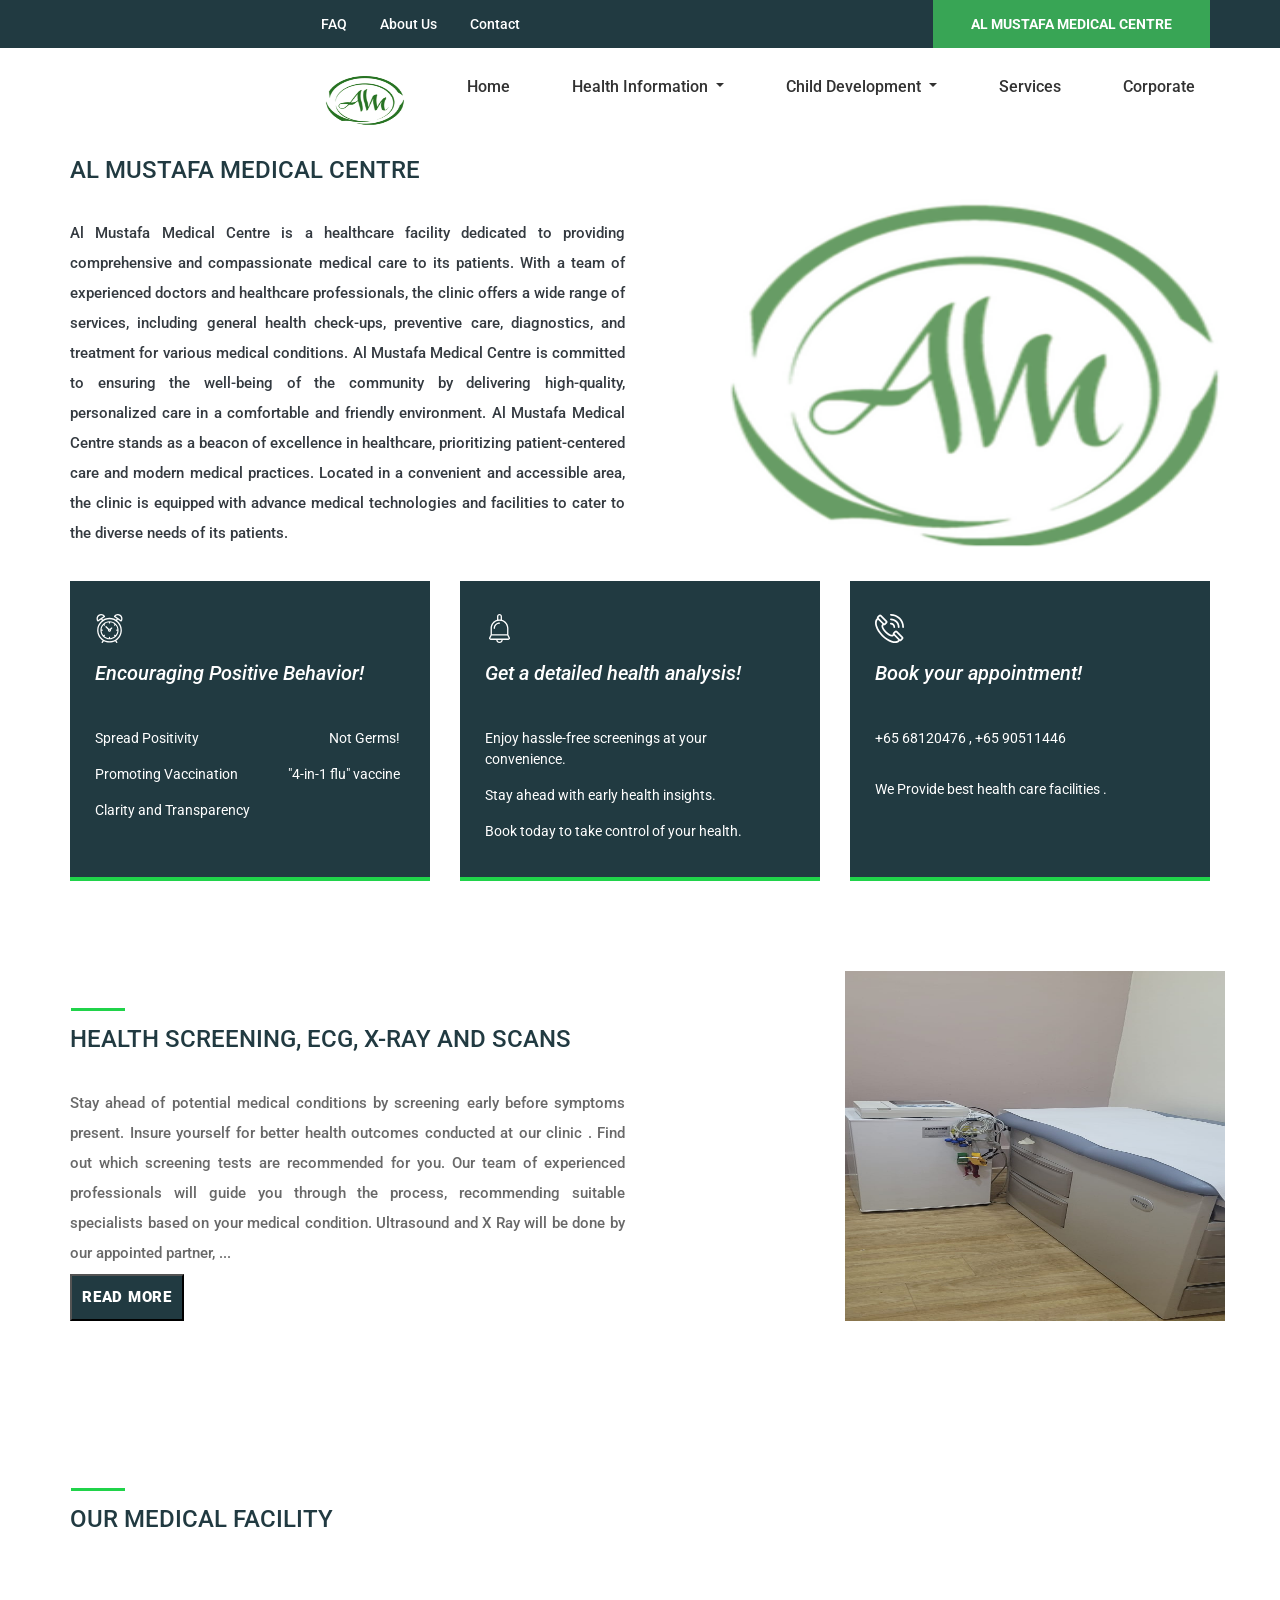
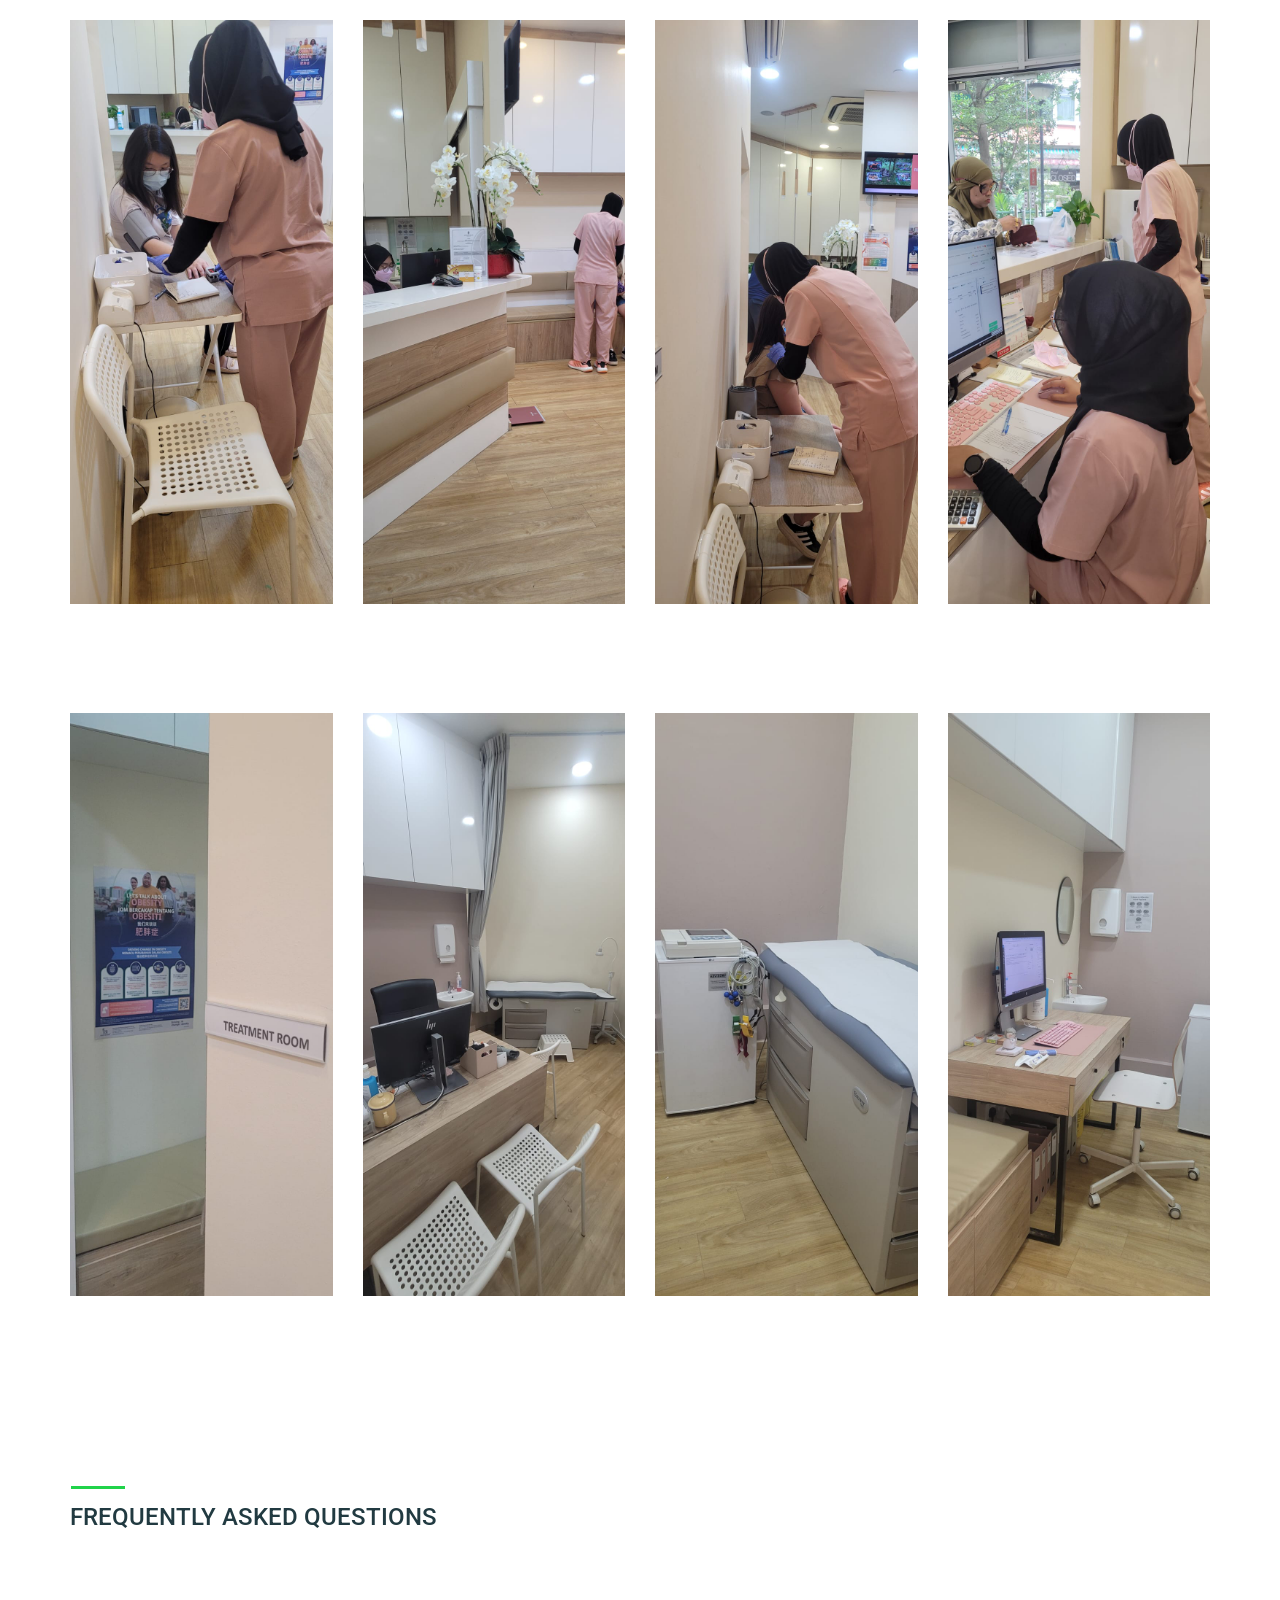
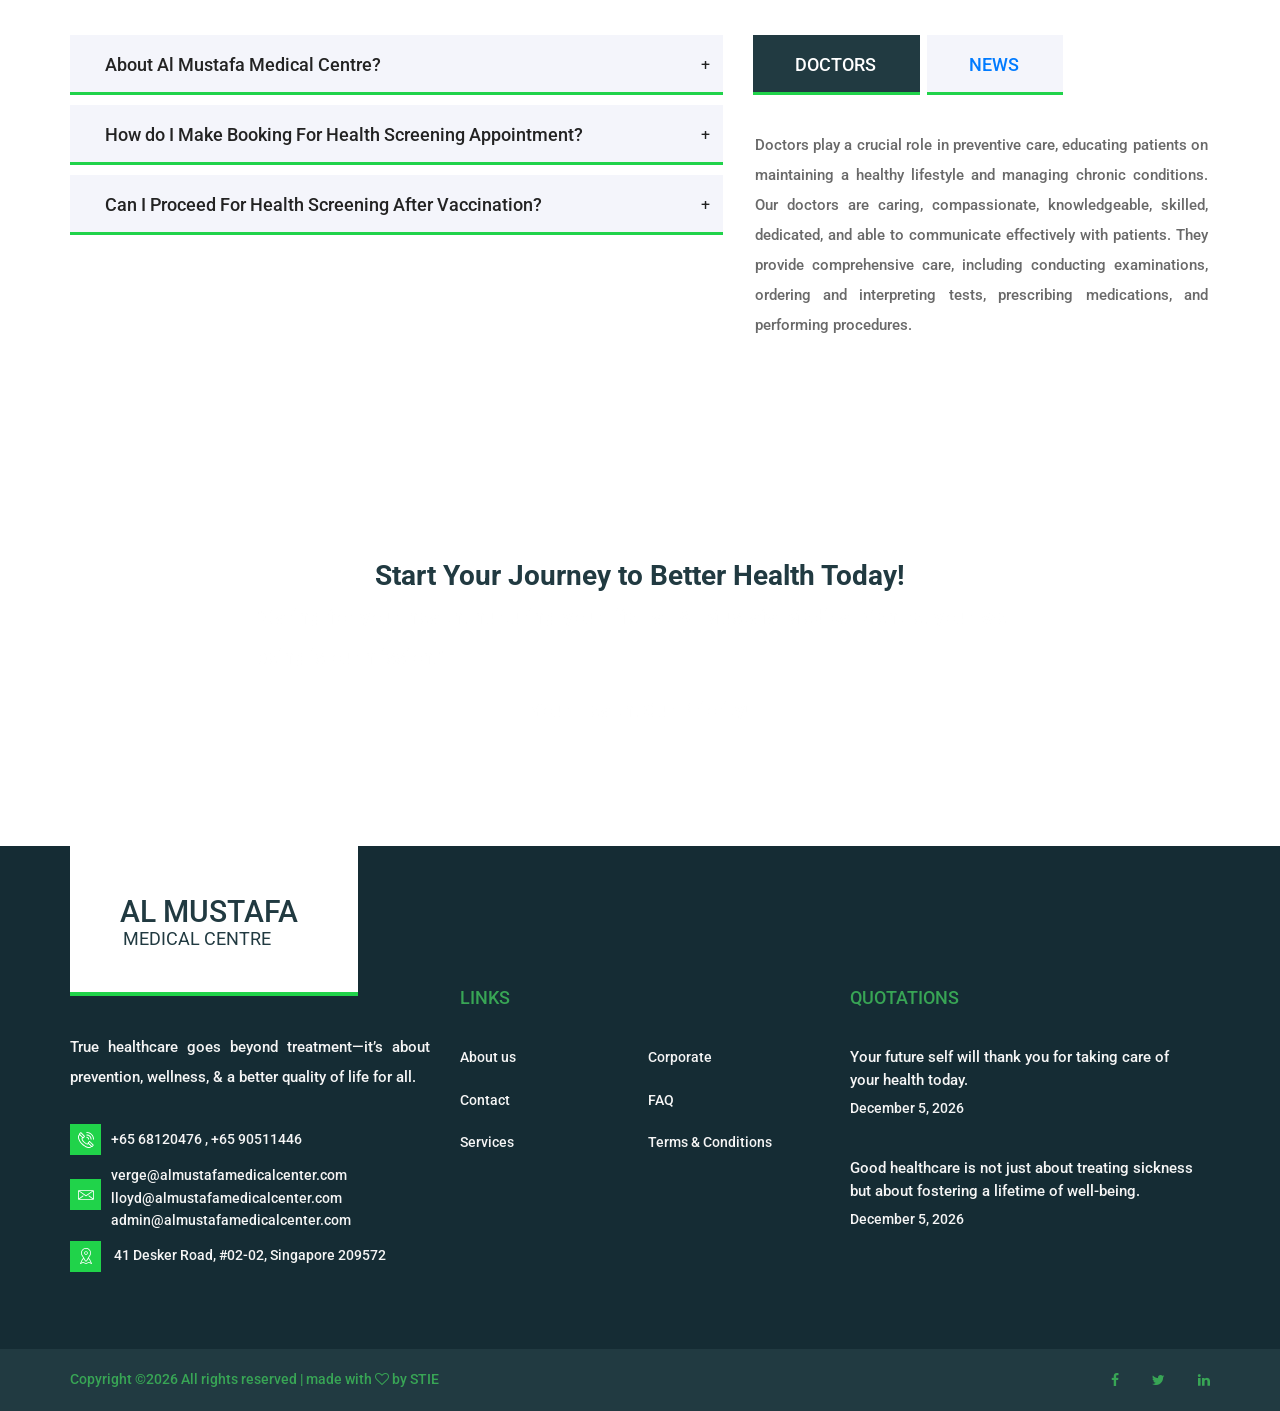
==== index.html @ 5d61d416 "Initial commit" ====
<!DOCTYPE html>
<html lang="en">
<head>
<title> AL MUSTAFA MEDICAL CENTRE || Index</title>
<meta charset="utf-8">
<meta http-equiv="X-UA-Compatible" content="IE=edge">
<meta name="description" content="CareMed demo project">
<meta name="viewport" content="width=device-width, initial-scale=1">
<link rel="icon" href="images/almustafanew.png" type="image/gif">
<link rel="stylesheet" type="text/css" href="styles/bootstrap4/bootstrap.min.css">
<link href="plugins/font-awesome-4.7.0/css/font-awesome.min.css" rel="stylesheet" type="text/css">
<link rel="stylesheet" type="text/css" href="plugins/OwlCarousel2-2.2.1/owl.carousel.css">
<link rel="stylesheet" type="text/css" href="plugins/OwlCarousel2-2.2.1/owl.theme.default.css">
<link rel="stylesheet" type="text/css" href="plugins/OwlCarousel2-2.2.1/animate.css">
<link rel="stylesheet" type="text/css" href="styles/main_styles.css">
<link rel="stylesheet" type="text/css" href="styles/responsive.css">
<style>
	.logo_content
{
	width: 100%;
	height: 100%;
	padding: 11px;
} 
.logo_sub
{
	font-size: 18px;
	font-weight: 400;
	color: #ff7518;
	padding-left: 3px;
	margin-top: 2px;
}
        .menu_inner {
            padding: 15px;
        }

        .menu_list {
            list-style: none;
            padding: 0;
        }

        .menu_item {
            margin-bottom: 15px;
        }

        .menu_item a {
            text-decoration: none;
            color: #000;
            font-size: 15px;
        }

        .menu_extra {
            margin-top: 20px;
        }

        .menu_appointment a {
            text-decoration: none;
            color: #007BFF;
        }

        .menu_emergencies {
            margin-top: 10px;
            font-size: 16px;
            color: #d9534f;
        }

        .submenu_list {
            list-style: none;
            padding-left: 20px;
            display: none;
        }

        .menu_item_dropdown:hover .submenu_list {
            display: block;
        }
        .submenu_item a {
            color: #007BFF;
        }

</style>
</head>
<body>
<div class="super_container">
	<!-- Header -->
	<header class="header trans_200">
		<!-- Top Bar -->
		<div class="top_bar">
			<div class="container">
				<div class="row">
					<div class="col">
						<div class="top_bar_content d-flex flex-row align-items-center justify-content-start">
							<div class="top_bar_item"><a href="faq.html">FAQ</a></div>
							<div class="top_bar_item"><a href="about.html">About Us</a></div>
							<div class="top_bar_item"><a href="contact.html">Contact</a></div>
							<div class="emergencies  d-flex flex-row align-items-center justify-content-start ml-auto">AL MUSTAFA MEDICAL CENTRE</div>
						</div>

					</div>
				</div>
			</div>
		</div>

		
		<div class="header_container">
			<div class="container">
				<div class="row">
					<div class="col">
						<div class="header_content d-flex flex-row align-items-center justify-content-start">
							<nav class="main_nav ml-auto">
								<ul>
								<li><div class="logo_text"><a href="index.html"><img class="img" src="images/almustafanew.png" alt="" style="width:80px;height:50px;"></a></div>
									<li><a href="index.html">Home</a></li>
									<!-- <li><a href="about.html">About us</a></li> -->
									<li class="nav-item dropdown">
										<a class="nav-link dropdown-toggle" href="#" id="navbarDropdown" role="button" data-toggle="dropdown" aria-haspopup="true" aria-expanded="false">
											Health Information
										</a>
										<div class="dropdown-menu" aria-labelledby="navbarDropdown">
											
											<a class="dropdown-item" href="executivehealth.html">Executive Health Screening</a>
											<a class="dropdown-item" href="clinic.html">Medical Examinations</a>
											<a class="dropdown-item" href="homebased.html">Lasting Power Of Attorney (LPA)</a>
											<a class="dropdown-item" href="disability.html">Disability Assessment</a>
                                            <a class="dropdown-item" href="weightloss.html">Weight Loss Management Programme </a>
										</div>
									</li>
									<li class="nav-item dropdown">
										<a class="nav-link dropdown-toggle" href="#" id="navbarDropdown" role="button" data-toggle="dropdown" aria-haspopup="true" aria-expanded="false">
											Child Development
										</a>
										<div class="dropdown-menu" aria-labelledby="navbarDropdown">
											
											<a class="dropdown-item" href="paediatrics.html">Child Development Screening</a>
											
										</div>
									</li>
									<li><a href="services.html">Services</a></li>
									<li><a href="news.html">Corporate</a></li>
									
								</ul>
							</nav>

							<div class="logo_text hamburger mt-2"><a href="index.html"><img class="img" src="images/almustafanew.png" alt="" style="width:70px;height:50px;"></a></div>
							<div class="hamburger ml-auto"><i class="fa fa-bars" aria-hidden="true"></i></div>
						</div>
					</div>
				</div>
			</div>
		</div>

		<!-- Logo -->
		<div class="logo_container_outer">
			<div class="container">
				<div class="row">


					<!-- <div class="col">
						<div class="logo_container">
							<a href="#">
								<div class="logo_content ">
									 <div class="logo_line"></div> 
									<div class="logo d-flex flex-row align-items-center justify-content-center">
										<div class="logo_sub" style="color: #ff7518;">AMAN MEDICAL CENTRE </div>
										<div class="logo_text"><img class="img" src="images/amanlogonew.jpg" alt="" style="width:100px;height:72px;"></div>
										 <!-- <div class="logo_box">+</div>  -->
									</div>
									
								</div>
							</a>
						</div>
					</div> -->
					<!-- <div class="col" style="height: 150px;">
						< div class="logo_container">
							<img class="" src="images/amandec.jpg" alt="" style="width: 100;height: 114;">
							
						</>
					</div> -->
				</div>
			</div>	
		</div>

	</header>

	
	<div class="menu_container menu_mm">
        <div class="menu_close_container">
            <div class="menu_close"></div>
        </div>
        <div class="menu_inner menu_mm">
            <div class="menu menu_mm">
                <ul class="menu_list menu_mm">
					<li><div class="menu_item menu_mm"><a href="index.html"><img class="img" src="images/almustafanew.png" alt="" style="width:70px;height:50px; text-decoration: #213a41;">&nbsp;Al Mustafa Medical Centre</a></div></li>
                    <li class="menu_item menu_mm"><a href="index.html">Home</a></li>
                    <li class="menu_item menu_mm menu_item_dropdown">
                        <a href="#">Health Screening <i class="fa fa-chevron-down"></i></a>
                        <ul class="submenu_list menu_mm">
                            <li class="submenu_item menu_mm"><a href="executivehealth.html">Executive Health Screening</a></li>
                            <li class="submenu_item menu_mm"><a href="clinic.html">Medical Examinations</a></li>
                            <li class="submenu_item menu_mm"><a href="homebased.html">Lasting Power Of Attorney (LPA)</a></li>
							<li class="submenu_item menu_mm"><a href="disability.html">Disability Assessment</a></li>
                            <li class="submenu_item menu_mm"><a href="weightloss.html">Weight Loss Management Programme</a></li>
                        </ul>
                    </li>
                    <li class="menu_item menu_mm menu_item_dropdown">
                        <a href="#">Child Development <i class="fa fa-chevron-down"></i></a>
                        <ul class="submenu_list menu_mm">
                            <li class="submenu_item menu_mm"><a href="paediatrics.html">Child Development Screening</a></li>
                        </ul>
                    </li>
					<li class="menu_item menu_mm"><a href="services.html">Services</a></li>
                    <li class="menu_item menu_mm"><a href="news.html">Corporate</a></li>
					<li class="menu_item menu_mm"><a href="contact.html">Contact</a></li>
					<li class="menu_item menu_mm"><a href="faq.html">FAQ</a></li>
                </ul>
            </div>
            <div class="menu_extra">
                <div class="menu_emergencies">AL MUSTAFA MEDICAL CENTRE</div>
            </div>
        </div>
    </div>

<!-- Home -->

<div class="about" >
	<div class="container">
		<div class="row row-lg-eq-height">
			
			<!-- About Content -->
			<div class="col-lg-6">
				<div class="about_content">
					<div class="section_title text-uppercase"><h3 class="mt-4" style="color: #213a41;">AL MUSTAFA MEDICAL CENTRE</h3></div>
					<div class="about_text">
						<p class="text-justify text-dark" >Al Mustafa Medical Centre is a healthcare facility dedicated to providing comprehensive and 
							compassionate medical care to its patients. With a team of experienced doctors and healthcare professionals,
							 the clinic offers a wide range of services, including general health check-ups, preventive care, diagnostics,
							  and treatment for various medical conditions. Al Mustafa Medical Centre is committed to ensuring the well-being of
							   the community by delivering high-quality, personalized care in a comfortable and friendly environment.
							   Al Mustafa Medical Centre stands as a beacon of excellence in healthcare, prioritizing patient-centered care and 
							   modern medical practices. Located in a convenient and accessible area, 
								the clinic is equipped with advance medical technologies and facilities to cater to the diverse needs of its patients.
						   </p>
					</div>
					
					
				</div>
			</div>

			<!-- About Image -->
			<div class="col-lg-6">
				<div class="about_image"><img src="images/almustafanew.png" alt="image" style="width:500px; height:350px; opacity:0.7;"  ></div>
			</div>
		</div>
	</div>
</div>


	
	
	<!-- 3 Boxes -->

	<div class="boxes">
		<div class="container">
			<div class="row">
				
				<!-- Box -->
				<div class="col-lg-4 box_col">
					<div class="box working_hours">
						<div class="box_icon d-flex flex-column align-items-start justify-content-center"><div style="width:29px; height:29px;"><img src="images/alarm-clock.svg" alt=""></div></div>
						<div class="box_title font-italic">Encouraging Positive Behavior!</div>
						<div class="working_hours_list">
							<ul>
								<li class="d-flex flex-row align-items-center justify-content-start">
									<div>Spread Positivity </div>
									<div class="ml-auto">Not Germs!</div>
								</li>
								<li class="d-flex flex-row align-items-center justify-content-start">
									<div> Promoting Vaccination</div>
									 <div class="ml-auto">"4-in-1 flu" vaccine</div>
								</li>
								 <li class="d-flex flex-row align-items-center justify-content-start">
									<div>Clarity and Transparency</div>
									<!-- <div class="ml-auto">Visual and Emotional Appeal</div> -->
								</li> 
							</ul>

							 
						</div>
					</div>
				</div>

				<!-- Box -->
				<div class="col-lg-4 box_col">
					<div class="box working_hours">
						<div class="box_icon d-flex flex-column align-items-start justify-content-center"><div style="width:29px; height:29px;"><img src="images/bell.svg" alt=""></div></div>
						<div class="box_title font-italic">Get a detailed health analysis!</div>
						<div class="working_hours_list">
							<ul>
								<li class="d-flex flex-row align-items-center justify-content-start">
									<div>Enjoy hassle-free screenings at your convenience. </div>
									
								</li>
								<li class="d-flex flex-row align-items-center justify-content-start">
									<div> Stay ahead with early health insights.</div>
									
								</li>
								 <li class="d-flex flex-row align-items-center justify-content-start">
									<div>Book today to take control of your health.</div>
									<!-- <div class="ml-auto">Visual and Emotional Appeal</div> -->
								</li> 
							</ul>

							 
						</div>
					</div>
				</div>
				

                <!-- Box -->
				<div class="col-lg-4 box_col">
					<div class="box working_hours">
						<div class="box_icon d-flex flex-column align-items-start justify-content-center"><div style="width:29px; height:29px;"><img src="images/phone-call.svg" alt=""></div></div>
						<div class="box_title font-italic">Book your appointment!</div>
						<div class="working_hours_list">
							<ul>
								<li class="d-flex flex-row align-items-center justify-content-start">
									<div>+65 68120476 , +65 90511446</div>
									
								</li>
								<li class="d-flex flex-row align-items-center justify-content-start">
									<div style="color: whitesmoke;" ></div>
									
								</li>
								 <li class="d-flex flex-row align-items-center justify-content-start">
									<div>We Provide best health care facilities .</div>
									
								</li> 
							</ul>

							 
						</div>
					</div>
				</div>


			</div>
		</div>
	</div>
	

	<!-- About -->

	<div class="about" >
		<div class="container">
			<div class="row row-lg-eq-height">
				
				<!-- About Content -->
				<div class="col-lg-6">
					<div class="about_content">
						<div class="section_title text-uppercase"><h3 style="color: #213a41;">Health Screening, ecg, x-ray and scans</h3></div>
						<div class="about_text">
							<p class="text-justify">
								
								Stay ahead of potential medical conditions by screening early before symptoms present.
								 Insure yourself for better health outcomes conducted at our clinic . Find out which screening 
								 tests are recommended for you. Our team of experienced professionals will guide you through the
								  process, recommending suitable specialists based on your medical condition. Ultrasound and X Ray 
								  will be done by our appointed partner, 
									<span class="" id="dots">...</span><span class="" id="moreText"    style="display: none;">  
										it is about 69 meters away or 2 mins walk from our clinic
								   to the Imaging Centre. </span>
								</p>
						</div>
						
						<div>
							<button id="showMoreBtn" onclick="showMoreText()">Read More</button>
						</div>
					</div>
				</div>

				<!-- About Image -->
				<div class="col-lg-6">
					<div class="about_image"><img src="images/Electrocardiogram (ECG)  facilities.jpeg" alt="image" style="width:380px; height:350px;"></div>
				</div>
			</div>
		</div>
	</div>

	<!-- Departments -->

	<div class="departments">
		<div class="departments_background parallax-window" data-parallax="scroll" data-image-src="images/.jpg" data-speed="0.8"></div>
		<div class="container">
			<div class="row">
				<div class="col">
					<div class="section_title section_title_light text-uppercase" ><h3 style="color: #213a41;">OUR MEDICAL FACILITY</h3></div>
				</div>
			</div>
			<div class="row departments_row row-md-eq-height">
				
				<!-- Department -->
				<div class="col-lg-3 col-md-6 dept_col">
					<div class="dept">
						<div class="dept_image"><img src="images/aman1.jpg" alt=""></div>
						<!-- <div class="dept_content text-center">
							<div class="dept_title">Aman Health Screeners</div>
							<div class="dept_subtitle">@ Center 1</div>
						</div> -->
					</div>
				</div>

				<!-- Department -->
				<div class="col-lg-3 col-md-6 dept_col">
					<div class="dept">
						<div class="dept_image"><img src="images/aman7.jpg" alt=""></div>
						
					</div>
				</div>

				<!-- Department -->
				<div class="col-lg-3 col-md-6 dept_col">
					<div class="dept">
						<div class="dept_image"><img src="images/aman6.jpg" alt=""></div>
						
					</div>
				</div>

				<!-- Department -->
				<!-- <div class="col-lg-3 col-md-6 dept_col">
					<div class="dept">
						<div class="dept_text">
							<p> </p>
						</div>
						<div class="button dept_button"><a href="#">read more</a></div>
					</div>
				</div> -->

                <div class="col-lg-3 col-md-6 dept_col">
					<div class="dept">
						<div class="dept_image"><img src="images/aman3.jpg" alt=""></div>
						
					</div>
				</div>



			</div>
			<div class="row departments_row row-md-eq-height">
				
				<!-- Department -->
				<div class="col-lg-3 col-md-6 dept_col">
					<div class="dept">
						<div class="dept_image"><img src="images/Treatment Room.jpeg" alt=""></div>
						<!-- <div class="dept_content text-center">
							<div class="dept_title">Aman Health Screeners</div>
							<div class="dept_subtitle">@ Center 1</div>
						</div> -->
					</div>
				</div>

				<!-- Department -->
				<div class="col-lg-3 col-md-6 dept_col">
					<div class="dept">
						<div class="dept_image"><img src="images/Doctor's consult room (1).jpeg" alt=""></div>
						
					</div>
				</div>

				<!-- Department -->
				<div class="col-lg-3 col-md-6 dept_col">
					<div class="dept">
						<div class="dept_image"><img src="images/Electrocardiogram (ECG)  facilities.jpeg" alt=""></div>
						
					</div>
				</div>

				<!-- Department -->
				<!-- <div class="col-lg-3 col-md-6 dept_col">
					<div class="dept">
						<div class="dept_text">
							<p> </p>
						</div>
						<div class="button dept_button"><a href="#">read more</a></div>
					</div>
				</div> -->

                <div class="col-lg-3 col-md-6 dept_col">
					<div class="dept">
						<div class="dept_image"><img src="images/Treatment and Patient Counseling Room.jpeg" alt=""></div>
						
					</div>
				</div>



			</div>



		</div>
	</div>

	<!-- Services -->
	<div class="accordions_tabs" style="margin-bottom: 50px;">
		<div class="container">
			<div class="row">
				<div class="col">
					<div class="section_title text-uppercase"><h3 style="color: #213a41;">Frequently Asked Questions</h3></div>
				</div>
			</div>

			<div class="row accordions_tabs_row">
				<div class="col-lg-7">
				
					<!-- Accordions -->
				 
					<!-- Accordions -->
					<div class="accordions">
						
						<div class="elements_accordions">

							<div class="accordion_container">
								<div class="accordion d-flex flex-row align-items-center "><div> About Al Mustafa Medical Centre?</div></div>
								<div class="accordion_panel">
									<div>
										<p class="text-justify">
                                            <ul>  
                                       <li class="text-justify">Al Mustafa Medical Centre is a healthcare facility dedicated to providing comprehensive and 
                                            compassionate medical care to its patients.We provides health screening from basic  
											Plan to an executive plan, cater to each patient's needs at our clinic, on an appointment basis.
                                            </li>     
                                        <li class="text-uppercase">    Our operating hours are:</li>     
                                            
                                         <li>    Monday-Thursday: 10:00 am to 1:00 pm ,&nbsp;2:00 pm to  8:00 pm</li>
										 <li>    Friday: 10:00 am to 1:00 pm ,&nbsp;2:00 pm to  5:00 pm</li>
                                            
                                          <li>  Saturday-Sunday: 10:00 am to 2:00 pm</li>
                                            
                                         <li>    Public Holiday :&nbsp;Closed</li>

                                        <li class="text-justify">   Please note that medical check up and post health screening follow-up at 
                                            Al Mustafa Medical Centre, is on an appointment basis and you may email admin@almustafamedicalcenter.com or call the clinic number +65 68120476 , +65 90511446 for further arrangements.</li>
                                            </ul>
                                            </p>
									</div>
								</div>
							</div>

							
							<div class="accordion_container">
								<div class="accordion d-flex flex-row align-items-center"><div>How do I Make Booking For Health Screening Appointment?</div></div>
								<div class="accordion_panel">
									<div>
										<p>To Get Health Screening Appointment, You Can Follow These Steps:
                                            <ul>
                                          <li class="text-justify">1. Visit The Clinic: Go to Al Mustafa Medical Centre  in person and inquire about their health screening programs
                                             at the reception. The staff can provide detailed information about the available screening packages and help
                                              you schedule an appointment.
                                            </li> 
                                        <li class="text-justify">2.  Call The Clinic: Contact Al Mustafa Medical Centre  via phone. 
                                              Call the clinic number +65 68120476 , +65 90511446  to speak with a representative who can 
                                             guide you through the process of booking a health screening appointment.
                                            </li>
                                        <li class="text-justify">3.  Online Appointment Booking: 
                                              Visit Al Mustafa Medical Centre’s website, look for the "Book an Appointment" or "Health Screening" section, 
                                             and follow the instructions to schedule your screening online.
                                            </li>
                                        <li class="text-justify">4.  Email Inquiry: If you prefer, you can send an email to Al Mustafa Medical Centre’s official email address admin@almustafamedicalcenter.com . In your
                                             email, mention your interest and request information on available packages and appointment
                                              availability. The clinic staff will respond with the necessary details and further instructions.
                                            </li>
                                        <li class="text-justify">5.   Consult Your Primary Care Physician: If you already have a primary care physician associated with Al Mustafa Medical Centre,
                                              discuss your interest in health screening with them. They can provide recommendations on the appropriate 
                                             screening packages and help you set up an appointment.</li>
                                            </ul>
                                            </p>
									</div>
								</div>
							</div>

							
                            <div class="accordion_container">
								<div class="accordion d-flex flex-row align-items-center"><div >Can I Proceed For Health Screening After Vaccination?</div></div>
								<div class="accordion_panel">
									<div>
										<p>
                                            
                                                
                                                <ul class="text-justify">
                                                    <!-- <li>Yes, you can proceed with health screening after vaccination.</li> -->
                                                    <li class="text-justify">It is recommended to wait for a few days after your vaccination to ensure accurate results.</li>
                                                    <li class="text-justify">Some vaccines might cause temporary changes in your body's immune response and health metrics.</li>
                                                    <li class="text-justify">If you have any concerns, it’s best to consult with your healthcare provider before scheduling your screening.</li>
                                                </ul>
                                            
                                        </p>
									</div>
								</div>
							</div>

						</div>

					</div>
				</div>

				<div class="col-lg-5">
					
					<!-- Tabs -->
					<div class="tabs">
						
						<div class="tabs_container">
							<div class="tabs d-flex flex-row align-items-center justify-content-start">
								
								
								<div class="tab active text-uppercase">Doctors</div>
								<div class="tab text-uppercase"><a href="news.html">News</a></div>
								<!-- <div class="tab">Jobs</div> -->
							</div>
							<div class="tab_panels">
								 
								<div class="tab_panel active">
									<div class="tab_panel_content">
										<div class="tab_text clearfix">
											 <p class="text-justify">
												
												
												 Doctors play a crucial role in preventive care, educating patients on maintaining a healthy
												  lifestyle and managing chronic conditions. Our doctors are caring, compassionate, knowledgeable,
												   skilled, dedicated, and able to communicate effectively with patients. They provide comprehensive 
												   care, including conducting examinations, ordering and interpreting tests, prescribing medications, 
												   and performing procedures.
												
												</p>
										</div>
									</div>
								</div>
								  <div class="tab_panel">
									<div class="tab_panel_content">
										<div class="tab_text clearfix">
											<p class="text-justify">Al Mustafa Medical Centre offers a variety of job opportunities across different healthcare disciplines, including positions for doctors, nurses, medical assistants, and administrative staff.
												Healthcare professionals at Aman Medical centre work collaboratively to provide high-quality care to patients, ensuring their physical, emotional, and developmental well-being.
												The clinic also employs specialized roles such as lab technicians, radiologists, and pharmacists to support comprehensive medical services.
												
											</p>
										</div>
									</div>
								</div>  
								
								</div>  
							</div>
						</div>

					</div>
				</div>
			</div>
		</div>
	</div>


	<!-- Call to action -->

	<div class="cta">
		<div class="cta_background parallax-window" data-parallax="scroll" data-image-src="images/aman2.jpg" data-speed="0.8" style="opacity: 0.2;"></div>
		<div class="container">
			<div class="row">
				<div class="col">
					<div class="cta_content text-center">
						<h2 class="" style="color: #213a41">Start Your Journey to Better Health Today!</h2>
						<p class="text-justify" style="font-size:20px;">"Caring for your health, nurturing your life—at Al Mustafa Medical Centre, 
							your well-being is our mission."
							</p>
							<p class="text-justify text-center" style="font-size:20px;">
							Your Health, Our Priority!

						</p>
						<!-- <div class="button cta_button"><a>request a plan</a></div> -->
					</div>
				</div>
			</div>
		</div>		
	</div>

	<!-- Footer -->
	<!-- <footer id="footer">
	</footer> -->
	<footer class="footer">
		<div class="footer_container">
			<div class="container">
				<div class="row">
					
					<!-- Footer - About -->
					<div class="col-lg-4 footer_col">
						<div class="footer_about">
							<div class="footer_logo_container">
								<a href="#" class="d-flex flex-column align-items-center justify-content-center">
									<div class="logo_content">
										<div class="logo d-flex flex-row align-items-center justify-content-center">
											<div class="logo_text" style="color: #213a41;">AL MUSTAFA<span></span></div>
											<!-- <div class="logo_box">+</div> -->
										</div>
										<div class="logo_sub" style="color: #213a41;"> MEDICAL CENTRE </div>
									</div>
								</a>
							</div>
							<div class="footer_about_text">
								<p class="text-justify">True healthcare goes beyond treatment—it’s about prevention, wellness, & a better quality of life for all.</p>
							</div>
							<ul class="footer_about_list">
								<li><div class="footer_about_icon"><img src="images/phone-call.svg" alt=""></div><span>+65 68120476 , +65 90511446</span></li>
								<li>
								<div style="display:flex; align-items:flex-start;">
									<div class="footer_about_icon" style="margin-top:15px;">
										<img src="images/envelope.svg" alt="">
									</div>

									<div>
										<div><span>verge@almustafamedicalcenter.com </span></div>
										<div><span>lloyd@almustafamedicalcenter.com</span></div>
										<div><span>admin@almustafamedicalcenter.com</span></div>
									</div>
								</div>
							</li>
								<li><div class="footer_about_icon"><img src="images/placeholder.svg" alt=""></div><span> 41 Desker Road, #02-02, Singapore 209572</span></li>
							</ul>
						</div>
					</div>

					<!-- Footer - Links -->
					<div class="col-lg-4 footer_col">
						<div class="footer_links footer_column">
							<div class="footer_title">LINKS</div>
							<ul>
								<li><a href="about.html">About us</a></li>
								<li><a href="contact.html">Contact</a></li>
								<li><a href="services.html">Services</a></li>
								<li><a href="news.html">Corporate</a></li>
								<li><a href="faq.html">FAQ</a></li>
								<!-- <li><a href="#">Our Screening Program</a></li> -->
								<li><a href="#">Terms & Conditions</a></li>
								
							</ul>
						</div>
					</div>

					<!-- Footer - News -->
					<div class="col-lg-4 footer_col">
						<div class="footer_news footer_column">
							<div class="footer_title">QUOTATIONS</div>
							<ul>
								<li>
									<div class="footer_news_title"><a href="#">Your future self will thank you for taking  care of <br>
										your health today.</a></div>
									<div class=" footer_news_date dynamic-date"></div>
								</li>
								<li>
									<div class="footer_news_title"><a href="#">Good healthcare is not just about treating sickness<br>
										 but about fostering a lifetime of well-being.</a></div>
									<div class="footer_news_date dynamic-date"></div>
								</li>
								<!-- <li>
									<div class="footer_news_title"><a href="#">Health is wealth</a></div>
									<div class="footer_news_date dynamic-date"></div>
								</li> -->
							</ul>
						</div>
					</div>
				</div>
			</div>
		</div>
		<div class="copyright">
			<div class="container">
				<div class="row">
					<div class="col">
						<div class="copyright_content d-flex flex-lg-row flex-column align-items-lg-center justify-content-start">
							<div class="cr">
                   Copyright &copy;<script>document.write(new Date().getFullYear());</script> All rights reserved |  made with <i class="fa fa-heart-o" aria-hidden="true"></i> by STIE
</div>
							<div class="footer_social ml-lg-auto">
								<ul>
									
									<li><a href="#"><i class="fa fa-facebook" aria-hidden="true"></i></a></li>
									<li><a href="#"><i class="fa fa-twitter" aria-hidden="true"></i></a></li>
									<li><a href="#"><i class="fa fa-linkedin" aria-hidden="true"></i></a></li>
								</ul>
							</div>
						</div>
					</div>
				</div>
			</div>			
		</div>
	</footer>
	
	<button onclick="topFunction()" id="backToTopBtn" title="Go to top"><i class="fa fa-arrow-up"></i></button>
</div>

<script src="js/jquery-3.2.1.min.js"></script>
<script src="styles/bootstrap4/popper.js"></script>
<script src="styles/bootstrap4/bootstrap.min.js"></script>
<script src="plugins/OwlCarousel2-2.2.1/owl.carousel.js"></script>
<script src="plugins/easing/easing.js"></script>
<script src="plugins/parallax-js-master/parallax.min.js"></script>
<script src="plugins/greensock/TweenMax.min.js"></script>
<script src="plugins/greensock/TimelineMax.min.js"></script>
<script src="plugins/scrollmagic/ScrollMagic.min.js"></script>
<script src="plugins/greensock/animation.gsap.min.js"></script>
<script src="plugins/greensock/ScrollToPlugin.min.js"></script>
<script src="plugins/progressbar/progressbar.min.js"></script>
<script src="js/custom.js"></script>
<script src="js/dynamicquodate.js"></script>


 <script>
 	function showMoreText() {
	let dots = document.getElementById("dots");
	let moreText = document.getElementById("moreText");
	let btnText = document.getElementById("showMoreBtn");

	if (dots.style.display === "none") {
		dots.style.display = "inline";
		btnText.innerHTML = "Read more"; 
		moreText.style.display = "none";
	} else {
		dots.style.display = "none";
		btnText.innerHTML = "Read less"; 
		moreText.style.display = "inline";
	}
}

</script> 

 <!-- <script>
	document.addEventListener('DOMContentLoaded', function() {
		fetch('footer.html')
			.then(response => response.text())
			.then(data => {
				document.getElementById('footer').innerHTML = data;
			})
			.catch(error => console.error('Error loading footer:', error));
	});
</script>  -->
</body>
</html>
---- styles/main_styles.css ----
@charset "utf-8";
/* CSS Document */

/******************************

[Table of Contents]

1. Fonts
2. Body and some general stuff
3. Header
	3.1 Top Bar
	3.2 Header Content
	3.3 Logo
4. Menu
5. Home
6. Boxes
7. About
8. Departments
9. Services
10. CTA
11. Footer



******************************/

/***********
1. Fonts
***********/

@import url('https://fonts.googleapis.com/css?family=Roboto:300,400,500,700,900');

/*********************************
2. Body and some general stuff
*********************************/

*
{
	margin: 0;
	padding: 0;
	-webkit-font-smoothing: antialiased;
	-webkit-text-shadow: rgba(0,0,0,.01) 0 0 1px;
	text-shadow: rgba(0,0,0,.01) 0 0 1px;
}
body
{
	font-family: 'Roboto', sans-serif;
	font-size: 15px;
	font-weight: 500;
	background: #FFFFFF;
	color: #696969;
}
div
{
	display: block;
	position: relative;
	-webkit-box-sizing: border-box;
    -moz-box-sizing: border-box;
    box-sizing: border-box;
}
ul
{
	list-style: none;
	margin-bottom: 0px;
}
p
{
	font-family: 'Roboto', sans-serif;
	font-size: 15px;
	line-height: 2;
	font-weight: 500;
	color: #696969;
	-webkit-font-smoothing: antialiased;
	-webkit-text-shadow: rgba(0,0,0,.01) 0 0 1px;
	text-shadow: rgba(0,0,0,.01) 0 0 1px;
}
p:last-of-type
{
	margin-bottom: 0;
}
a
{
	-webkit-transition: all 200ms ease;
	-moz-transition: all 200ms ease;
	-ms-transition: all 200ms ease;
	-o-transition: all 200ms ease;
	transition: all 200ms ease;
}
a, a:hover, a:visited, a:active, a:link
{
	text-decoration: none;
	-webkit-font-smoothing: antialiased;
	-webkit-text-shadow: rgba(0,0,0,.01) 0 0 1px;
	text-shadow: rgba(0,0,0,.01) 0 0 1px;
}
a:hover
{
	color: #20d34a !important;
}
::selection
{
	color: #20d34a;
}
p::selection
{
	
}
h1{font-size: 48px;}
h2{font-size: 36px;}
h3{font-size: 24px;}
h4{font-size: 18px;}
h5{font-size: 14px;}
h1, h2, h3, h4, h5, h6
{
	font-family: 'Roboto', sans-serif;
	-webkit-font-smoothing: antialiased;
	-webkit-text-shadow: rgba(0,0,0,.01) 0 0 1px;
	text-shadow: rgba(0,0,0,.01) 0 0 1px;
}
h1::selection, 
h2::selection, 
h3::selection, 
h4::selection, 
h5::selection, 
h6::selection
{
	
}
.form-control
{
	color: #db5246;
}
section
{
	display: block;
	position: relative;
	box-sizing: border-box;
}
.clear
{
	clear: both;
}
.clearfix::before, .clearfix::after
{
	content: "";
	display: table;
}
.clearfix::after
{
	clear: both;
}
.clearfix
{
	zoom: 1;
}
.float_left
{
	float: left;
}
.float_right
{
	float: right;
}
.trans_200
{
	-webkit-transition: all 200ms ease;
	-moz-transition: all 200ms ease;
	-ms-transition: all 200ms ease;
	-o-transition: all 200ms ease;
	transition: all 200ms ease;
}
.trans_300
{
	-webkit-transition: all 300ms ease;
	-moz-transition: all 300ms ease;
	-ms-transition: all 300ms ease;
	-o-transition: all 300ms ease;
	transition: all 300ms ease;
}
.trans_400
{
	-webkit-transition: all 400ms ease;
	-moz-transition: all 400ms ease;
	-ms-transition: all 400ms ease;
	-o-transition: all 400ms ease;
	transition: all 400ms ease;
}
.trans_500
{
	-webkit-transition: all 500ms ease;
	-moz-transition: all 500ms ease;
	-ms-transition: all 500ms ease;
	-o-transition: all 500ms ease;
	transition: all 500ms ease;
}
.fill_height
{
	height: 100%;
}
.super_container
{
	width: 100%;
	overflow: hidden;
}
.prlx_parent
{
	overflow: hidden;
}
.prlx
{
	height: 130% !important;
}
.parallax-window
{
    min-height: 400px;
    background: transparent;
}
.nopadding
{
	padding: 0px !important;
}
.button
{
	display: inline-block;
	height: 51px;
	background: #213a41;
}
.button::after
{
	display: block;
	position: absolute;
	left: 0;
	bottom: 0;
	width: 100%;
	height: 3px;
	background: #20d34a;
	content: '';
	z-index: 0;
	-webkit-transition: all 400ms cubic-bezier(.33,.68,.59,.99);
	-moz-transition: all 400ms cubic-bezier(.33,.68,.59,.99);
	-ms-transition: all 400ms cubic-bezier(.33,.68,.59,.99);
	-o-transition: all 400ms cubic-bezier(.33,.68,.59,.99);
	transition: all 400ms cubic-bezier(.33,.68,.59,.99);
}
.button a
{
	display: block;
	position: relative;
	line-height: 51px;
	font-size: 14px;
	font-weight: 900;
	color: #FFFFFF;
	padding-left: 39px;
	padding-right: 45px;
	text-transform: uppercase;
	letter-spacing: 0.05em;
	z-index: 10;
}
.button:hover::after
{
	height: 100%;
}
.button:hover a
{
	color: #FFFFFF !important;
}
.section_title
{
	padding-top: 17px;
}
.section_title h2
{
	font-size: 30px;
	font-weight: 500;
	color: #232323;
}
.section_title::before
{
	display: block;
	position: absolute;
	left: 1px;
	top: 0;
	width: 54px;
	height: 3px;
	background: #20d34a;
	content: '';
}
.section_title_light h2
{
	color: #FFFFFF;
}

/*********************************
3. Header
*********************************/

.header
{
	display: block;
	position: fixed;
	top: 0;
	left: 0;
	width: 100%;
	background: #FFFFFF;
	z-index: 100;
}
.header.scrolled
{
	top: -48px;
}

/*********************************
3.1 Top Bar
*********************************/

.top_bar
{
	width: 100%;
	background: #213a41;
}
.top_bar_content
{
	width: 100%;
	height: 48px;
	padding-left: 214px;
}
.top_bar_item
{
	margin-left: 33px;
}
.top_bar_item a
{
	font-size: 14px;
	color: #FFFFFF;
	-webkit-transition: all 200ms ease;
	-moz-transition: all 200ms ease;
	-ms-transition: all 200ms ease;
	-o-transition: all 200ms ease;
	transition: all 200ms ease;
}
.top_bar_item:first-child
{
	margin-left: 37px;
}
.emergencies
{
	height: 100%;
	background: #38a555;
	color: #FFFFFF;
	font-size: 14px;
	font-weight: 700;
	padding-left: 38px;
	padding-right: 38px;
}

/*********************************
3.2 Header Content
*********************************/

.header_container
{
	width: 100%;
	background: #FFFFFF;
}
.header_content
{
	width: 100%;
	height: 103px;
}
.header.scrolled .header_content
{
	height: 80px;
}
.main_nav ul li
{
	display: inline-block;
}
.main_nav ul li:not(:first-child)
{
	margin-left: 32px;
}
.main_nav ul li a
{
	font-size: 16px;
	font-weight: 500;
	color: #323232;
}
.hamburger
{
	display: none;
	cursor: pointer;
}
.hamburger i
{
	font-size: 24px;
	color: #272727;
}


.main_nav ul {
	list-style: none;
	padding: 0;
	margin: 0;
	display: flex;
}
.main_nav li {
	position: relative;
}
.main_nav a {
	text-decoration: none;
	color: #000;
	padding: 10px 15px;
	display: block;
}
.main_nav .dropdown-menu {
	position: absolute;
	top: 100%;
	left: 0;
	display: none;
	min-width: 160px;
	z-index: 1000;
	float: left;
	margin: 0;
	padding: 5px 0;
	font-size: 14px;
	text-align: left;
	list-style: none;
	background-color: #fff;
	border: 1px solid rgba(0, 0, 0, 0.15);
	border-radius: 4px;
	box-shadow: 0 6px 12px rgba(0, 0, 0, 0.175);
}
.main_nav li:hover .dropdown-menu {
	display: block;
}
.hamburger {
	cursor: pointer;
}
/*********************************
3.3 Logo
*********************************/

.logo_container_outer
{
	position: absolute;
	top: 0;
	left: 0;
	width: 100%;
}
.logo_container
{
	position: absolute;
	top: 0;
	left: 15px;
	width: 200px;
	height: 180px; 
	background: #FFFFFF;
	box-shadow: 0px 31px 29px rgba(0,0,0,0.09);
	z-index: 10;
	-webkit-transition: all 200ms ease;
	-moz-transition: all 200ms ease;
	-ms-transition: all 200ms ease;
	-o-transition: all 200ms ease;
	transition: all 200ms ease;
}
.header.scrolled .logo_container
{
	top: 48px;
	height: 120px;
}
.logo_container a
{
	display: block;
	position: relative;
	width: 100%;
	height: 100%;
}
.logo_content
{
	width: 100%;
	height: 100%;
	padding: 11px;
}
.logo_line
{
	position: absolute;
	left: 0;
	bottom: 0;
	width: 100%;
	height: 4px;
	background: #20d34a;
}
 .logo
{
	margin-top: 27px;
} 
.logo span
{
	color: #20d34a;
}
.logo_container a .logo:hover
{
	color: #283290;
}
.logo_text
{
	font-size: 30px;
	font-weight: 500;
	color: #283290;
	line-height: 0.75;
}
.logo_box
{
	display: inline-block;
	width: 23px;
	height: 23px;
	background: #20d34a;
	color: #FFFFFF;
	font-size: 24px;
	line-height: 23px;
	text-align: center;
	-webkit-transform: translateY(-2px);
	-moz-transform: translateY(-2px);
	-ms-transform: translateY(-2px);
	-o-transform: translateY(-2px);
	transform: translateY(-2px);
	margin-left: 1px;
}
.logo_sub
{
	font-size: 18px;
	font-weight: 400;
	color: #8f8787;
	padding-left: 3px;
	margin-top: 2px;
}

/*********************************
4. Menu
*********************************/

.menu_container
{
	position: fixed;
	top: 0;
	right: -50vw;
	width: 50vw;
	height: 100vh;
	background: #FFFFFF;
	z-index: 101;
	-webkit-transition: all 0.6s ease;
	-moz-transition: all 0.6s ease;
	-ms-transition: all 0.6s ease;
	-o-transition: all 0.6s ease;
	transition: all 0.6s ease;
	visibility: hidden;
	opacity: 0;
}
.menu_container.active
{
	visibility: visible;
	opacity: 1;
	right: 0;
}
.menu
{
	position: absolute;
	top:150px;
	left: 0;
	padding-left: 15%;
}
.menu_inner
{
	width: 100%;
	height: 100%;
}
.menu_list
{
	-webkit-transform: translateY(1.5rem);
	-moz-transform: translateY(1.5rem);
	-ms-transform: translateY(1.5rem);
	-o-transform: translateY(1.5rem);
	transform: translateY(1.5rem);
	-webkit-transition: all 1000ms 400ms ease;
	-moz-transition: all 1000ms 400ms ease;
	-ms-transition: all 1000ms 400ms ease;
	-o-transition: all 1000ms 400ms ease;
	transition: all 1000ms 400ms ease;
	opacity: 0;
}
.menu_container.active .menu_list
{
	-webkit-transform: translateY(0px);
	-moz-transform: translateY(0px);
	-ms-transform: translateY(0px);
	-o-transform: translateY(0px);
	transform: translateY(0px);
	opacity: 1;
}
.menu_item
{
	margin-bottom: 5px;
}
.menu_item a
{
	font-family: 'Roboto', sans-serif;
	font-size: 36px;
	font-weight: 700;
	color: #272727;
	-webkit-transition: all 200ms ease;
	-moz-transition: all 200ms ease;
	-ms-transition: all 200ms ease;
	-o-transition: all 200ms ease;
	transition: all 200ms ease;
}
.menu_item a:hover
{
	color: #ffb606;
}
.menu_close_container
{
	position: absolute;
	top: 86px;
	right: 79px;
	width: 21px;
	height: 21px;
	cursor: pointer;
	z-index: 10;
	-webkit-transform: rotate(45deg);
	-moz-transform: rotate(45deg);
	-ms-transform: rotate(45deg);
	-o-transform: rotate(45deg);
	transform: rotate(45deg);
}
.menu_close
{
	top: 9px;
	width: 21px;
	height: 3px;
	background: #3a3a3a;
	-webkit-transition: all 200ms ease;
	-moz-transition: all 200ms ease;
	-ms-transition: all 200ms ease;
	-o-transition: all 200ms ease;
	transition: all 200ms ease;
}
.menu_close::after
{
	display: block;
	position: absolute;
	top: -9px;
	left: 9px;
	content: '';
	width: 3px;
	height: 21px;
	background: #3a3a3a;
	-webkit-transition: all 200ms ease;
	-moz-transition: all 200ms ease;
	-ms-transition: all 200ms ease;
	-o-transition: all 200ms ease;
	transition: all 200ms ease;
}
.menu_close_container:hover .menu_close,
.menu_close_container:hover .menu_close::after
{
	background: #20d34a;
}
.menu_extra
{
	position: absolute;
	left: 0;
	bottom: 0;
	padding-left: 15%;
	padding-bottom: 25px;
}
.menu_appointment a
{
	font-size: 13px;
	color: #283290;
}
.menu_emergencies
{
	font-size: 13px;
	color: #272727;
}

/*********************************
5. Home
*********************************/

.home
{
	width: 100%;
	height: 900px;
}
.home_slider_container
{
	width: 100%;
	height: 100%;
}
.home_slider_background
{
	position: absolute;
	top: 0;
	left: 0;
	width: 100%;
	height: 100%;
	background-repeat: no-repeat;
	background-size: cover;
	background-position: center center;
}
.home_slider_progress
{
	position: absolute;
	left: 0;
	bottom: 0px;
	width: 0;
	max-width: 100%;
	height: 2px;
	background: #20d34a;
	z-index: 1;
}
.home_content
{
	position: absolute;
	top: 39.8%;
	left: 0;
	width: 100%;
}
.home_content_inner
{
	width: 550px;
}
.home_title h6
{
	font-size: 40.24px;
	font-weight: 900;
	color: #20d34a;
	line-height: 1.0398;

/* 
	.home_title
	{
		font-size: 30px;
		font-weight: 900;
		color: #FFFFFF;
	}
	.home_title span
	{
		color: #20d34a;
	} */



}
.home_text
{
	padding-right: 20px;
	margin-top: 10px;
	padding-left: 3px;
}
.home_text p
{
	font-size: 16px;
	font-weight: 500;
	color: #747474;
	line-height: 1.75;
}
.home_button
{
	margin-top: 34px;
	margin-left: 3px;
	margin-bottom: 10px;
}

/*********************************
6. Boxes
*********************************/

.boxes
{
	width: 100%;
	background: transparent;
	z-index: 10;
	padding-bottom: 35px;
}
.box_col
{
	margin-top: -59px;
}
.box
{
	width: 100%;
	height: 300px;
	background: #213a41;
	padding-left: 42px;
	padding-top: 29px;
	-webkit-transition: all 200ms ease;
	-moz-transition: all 200ms ease;
	-ms-transition: all 200ms ease;
	-o-transition: all 200ms ease;
	transition: all 200ms ease;
}
.box::after
{
	display: block;
	position: absolute;
	left: 0;
	bottom: 0;
	width: 100%;
	height: 4px;
	background: #20d34a;
	content: '';
}
.box:hover
{
	box-shadow: 0px 15px 49px rgba(0,0,0,0.59);
}
.box_title
{
	font-size: 20px;
	font-weight: 500;
	color: #FFFFFF;
	margin-top: 11px;
}
.working_hours
{
	padding-top: 29px;
	padding-right: 60px;
}
.working_hours_list
{
	margin-top: 40px;
}
.working_hours_list ul li
{
	font-size: 14px;
	font-weight: 400;
	color: #FFFFFF;
}
.working_hours_list ul li:not(:last-child)
{
	margin-bottom: 15px;
}
.box_icon
{
	width: 37px;
	height: 37px;
}
.box_icon img
{
	max-width: 100%;
}
.box_text
{
	font-size: 14px;
	line-height: 2.14;
	color: #FFFFFF;
	font-weight: 400;
	margin-top: 23px;
}
.box_phone
{
	font-size: 30px;
	font-weight: 400;
	color: whitesmoke;
	margin-top: 20px;
}
.box_appointments
{
	padding-right: 30px;
}
.box_emergency
{
	padding-right: 30px;
}
.box_emergency_text
{
	font-size: 14px;
	line-height: 2.14;
	color: #FFFFFF;
	font-weight: 400;
	margin-top: 18px;
}

/*********************************
7. About
*********************************/

.about
{
	width: 100%;
	background: #FFFFFF;
	padding-top: 92px;
	padding-bottom: 92px;
}
.about_text
{
	margin-top: 34px;
}
.about_button
{
	margin-top: 45px;
}
.about_image
{
	position: absolute;
	right: 0;
	bottom: 0;
}
.about_image img
{
	max-width: 100%;
}

/*********************************
8. Departments
*********************************/

.departments
{
	width: 100%;
	background: transparent;
	padding-top: 75px;
	padding-bottom: 65px;	
}
.departments_background
{
	position: absolute;
	top: 0;
	left: 0;
	width: 100%;
	height: 100%;
}
.departments_row
{
	margin-top: 79px;
}
.dept_col
{
	margin-bottom: 30px;
}
.dept
{
	width: 100%;
	height: 100%;
}
.dept_image
{
	width: 100%;
}
.dept_image img
{
	max-width: 100%;
}
.dept_content
{
	padding-top: 48px;
	padding-bottom: 55px;
	background: #FFFFFF;
}
.dept_content::after
{
	display: block;
	position: absolute;
	bottom: 0;
	left: 0;
	width: 100%;
	height: 5px;
	background: #20d34a;
	content: '';
}
.dept_title
{
	font-size: 15px;
	font-weight: 700;
	text-transform: uppercase;
	color: #232323;
}
.dept_subtitle
{
	font-size: 14px;
	font-weight: 400;
	color: #696969;
	margin-top: 5px;
}
.dept_text p
{
	color: #FFFFFF;
	-webkit-transform: translateY(-9px);
	-moz-transform: translateY(-9px);
	-ms-transform: translateY(-9px);
	-o-transform: translateY(-9px);
	transform: translateY(-9px);
}
.dept_button
{
	position: absolute;
	bottom: 0;
	left: 0;
	background: #FFFFFF;
}
.dept_button a
{
	color: #272727;
}

/*********************************
9. Services
*********************************/

.services
{
	width: 100%;
	background: #FFFFFF;
	padding-top: 95px;
	padding-bottom: 65px;
}
.services_row
{
	margin-top: 95px;
}
.service_col
{
	margin-bottom: 30px;
}
.service
{
	width: 100%;
	background: #f5f7fa;
	padding-top: 46px;
	padding-left: 30px;
	padding-right: 30px;
	padding-bottom: 57px;
}
.service:hover
{
	background: #213a41;
}
.service::after
{
	display: block;
	position: absolute;
	left: 0;
	bottom: 0;
	width: 100%;
	height: 4px;
	background: #20d34a;
	content: '';
	visibility: hidden;
	opacity: 0;
	-webkit-transition: all 200ms ease;
	-moz-transition: all 200ms ease;
	-ms-transition: all 200ms ease;
	-o-transition: all 200ms ease;
	transition: all 200ms ease;
}
.service:hover::after
{
	visibility: visible;
	opacity: 1;
}
.service_icon
{
	width: 61px;
	height: 61px;
	margin-left: auto;
	margin-right: auto;
}
.service_icon svg
{
	width: 61px;
	height: 61px;
}
.service_icon img
{
	max-width: 100%;
}
.svg path,
.svg rect,
.svg polygon
{
	fill: #20d34a;
	-webkit-transition: all 200ms ease;
	-moz-transition: all 200ms ease;
	-ms-transition: all 200ms ease;
	-o-transition: all 200ms ease;
	transition: all 200ms ease;
}
.service:hover .svg path,
.service:hover .svg rect,
.service:hover .svg polygon
{
	fill: #FFFFFF;
}
.service_text
{
	margin-top: 16px;
}
.service_text p
{
	color: #111;
	-webkit-transition: all 200ms ease;
	-moz-transition: all 200ms ease;
	-ms-transition: all 200ms ease;
	-o-transition: all 200ms ease;
	transition: all 200ms ease;
}
.service_title
{
	font-size: 20px;
	font-weight: 700;
	color: #232323;
	padding-top: 41px;
	margin-top: 26px;
}
.service_title::before
{
	display: block;
	position: absolute;
	left: 50%;
	top: 0;
	-webkit-transform: translateX(-50%);
	-moz-transform: translateX(-50%);
	-ms-transform: translateX(-50%);
	-o-transform: translateX(-50%);
	transform: translateX(-50%);
	width: 54px;
	height: 3px;
	background: #20d34a;
	content: '';
}
.service:hover .service_title
{
	color: #FFFFFF;
}
/* .service:hover .service_text p
{
	color:rgba(255,255,255,0.65);
} */
.service:hover .service_text ul
{
	color:#283290;
}
/*********************************
10. CTA
*********************************/

.cta
{
	width: 100%;
	padding-top: 131px;
	padding-bottom: 116px;
}
.cta_background
{
	position: absolute;
	top: 0;
	left: 0;
	width: 100%;
	height: 100%;
}
.cta_content
{
	max-width: 768px;
	margin-left: auto;
	margin-right: auto;
}
.cta_content h2
{
	font-size: 48px;
	font-weight: 700;
	color: #FFFFFF;
}
.cta_content p
{
	font-size: 14px;
	font-weight: 500;
	color: #FFFFFF;
	margin-top: -3px;
}
.cta_button
{
	margin-top: 38px;
}

/*********************************
11. Footer
*********************************/

.footer
{
	width: 100%;
}
.footer_container
{
	width: 100%;
	background: #152c34;
	padding-bottom: 77px;
}
.footer_logo_container
{
	width: 80%;
	height: 150px;
	background: #FFFFFF;
}
.footer_logo_container::after
{
	position: absolute;
	bottom: 0;
	left: 0;
	width: 100%;
	height: 4px;
	background: #20d34a;
	content: '';
}
.footer_logo_container a
{
	display: block;
	width: 100%;
	height: 100%;
}
.footer_logo_container .logo_content
{
	display: inline-block;
	padding-left: 0;
	width: auto;
	height: auto;
}
.footer_logo_container .logo
{
	margin-top: 10px;
}
.footer_about_text
{
	margin-top: 36px;
}
.footer_about_text p
{
	color: whitesmoke;
}
.footer_about_list
{
	margin-top: 32px;
}
.footer_about_list li:not(:last-child)
{
	margin-bottom: 9px;
}
.footer_about_icon
{
	display: inline-block;
	width: 31px;
	height: 31px;
	background: #20d34a;
	text-align: center;
	vertical-align: middle;
}
.footer_about_icon img
{
	position: absolute;
	width: 16px;
	height: 16px;
	top: 50%;
	left: 50%;
	-webkit-transform: translate(-50%, -50%);
	-moz-transform: translate(-50%, -50%);
	-ms-transform: translate(-50%, -50%);
	-o-transform: translate(-50%, -50%);
	transform: translate(-50%, -50%);
}
.footer_about_list li span
{
	font-size: 14px;
	font-weight: 500;
	color: whitesmoke;
	padding-left: 10px;
}
.footer_column
{
	padding-top: 138px;
}
.footer_title
{
	font-size: 18px;
	font-weight: 500;
	color: #38a555;
}
.footer_links ul
{
	-webkit-columns: 2;
	-moz-columns: 2;
	columns: 2;
	margin-top: 35px;
}
.footer_links ul li:not(:last-child)
{
	margin-bottom: 20px;
}
.footer_links ul li a
{
	font-size: 14px;
	font-weight: 500;
	color: whitesmoke;
}
.footer_news ul
{
	margin-top: 35px;
}
.footer_news_title a
{
	font-size: 15px;
	font-weight: 500;
	color: whitesmoke;
}
.footer_news_date
{
	font-size: 14px;
	font-weight: 500;
	color: whitesmoke;
	margin-top: 7px;
}
.footer_news ul li:not(:last-child)
{
	margin-bottom: 38px;
}
.copyright
{
	width: 100%;
	/* background: #020523; */
	background: #213a41;
}
.copyright_content
{
	width: 100%;
	height: 62px;
}
.cr
{
	font-size: 14px;
	font-weight: 500;
	color: #38a555;
}
.footer_social ul
{
	margin-right: -5px;
}
.footer_social ul li
{
	display: inline-block;
}
.footer_social ul li:not(:last-child)
{
	margin-right: 19px;
}
.footer_social ul li a i
{
	color: #38a555;
	padding: 5px;
	font-size: 14px;
	-webkit-transition: all 200ms ease;
	-moz-transition: all 200ms ease;
	-ms-transition: all 200ms ease;
	-o-transition: all 200ms ease;
	transition: all 200ms ease;
}
.footer_social ul li a i:hover
{
	color: white;
}




#backToTopBtn {
    display: none; /* Hidden by default */
    position: fixed; /* Fixed/sticky position */
    bottom: 10px; /* Place the button at the bottom of the page */
    right: 30px; /* Place the button 30px from the right */
    z-index: 99; /* Make sure it does not overlap */
    border: none; /* Remove borders */
    outline: none; /* Remove outline */
    background-color: #20d34a; /* Set a background color */
    color: white; /* Text color */
    cursor: pointer; /* Add a mouse pointer on hover */
    padding: 10px; /* Some padding */
    border-radius: 10px; /* Rounded corners */
    font-size: 15px; /* Increase font size */
}

#backToTopBtn:hover {
    background-color: #14da35; 
}




.showMoreBtn
{
	display: inline-block;
	background: #213a41;
	padding: 10px;
	cursor: pointer;
	margin-top: 6px;
}
.showMoreBtn::after
{
	display: block;
	position: absolute;
	left: 0;
	bottom: 0;
	/* width: 100%;  */
	height: 3px;
	background: #20d34a;
	content: '';
	z-index: 0;
	-webkit-transition: all 400ms cubic-bezier(.33,.68,.59,.99);
	-moz-transition: all 400ms cubic-bezier(.33,.68,.59,.99);
	-ms-transition: all 400ms cubic-bezier(.33,.68,.59,.99);
	-o-transition: all 400ms cubic-bezier(.33,.68,.59,.99);
	transition: all 400ms cubic-bezier(.33,.68,.59,.99);
}
.showMoreBtn 
{
	display: block;
	position: relative;
	font-weight: 900; 
	color: #FFFFFF;
	text-transform: uppercase;
	letter-spacing: 0.05em;
	z-index: 10;	
	/* border-radius: 5px; */


}
 .showMoreBtn:hover::after
{
	height: 80%;
	color:#FFFFFF
}
.showMoreBtn:hover 
{
	color: #FFFFFF !important;
} 


#showMoreBtn
{
	display: inline-block;
	background: #213a41;
	padding: 10px;
	cursor: pointer;
	margin-top: 6px;
}
#showMoreBtn::after
{
	display: block;
	position: absolute;
	left: 0;
	bottom: 0;
	/* width: 100%;  */
	height: 3px;
	background: #20d34a;
	content: '';
	z-index: 0;
	-webkit-transition: all 400ms cubic-bezier(.33,.68,.59,.99);
	-moz-transition: all 400ms cubic-bezier(.33,.68,.59,.99);
	-ms-transition: all 400ms cubic-bezier(.33,.68,.59,.99);
	-o-transition: all 400ms cubic-bezier(.33,.68,.59,.99);
	transition: all 400ms cubic-bezier(.33,.68,.59,.99);
}
#showMoreBtn 
{
	display: block;
	position: relative;
	font-weight: 900; 
	color: #FFFFFF;
	text-transform: uppercase;
	letter-spacing: 0.05em;
	z-index: 10;	
	/* border-radius: 5px; */


}
 #showMoreBtn:hover::after
{
	height: 80%;
	color:#FFFFFF
}
#showMoreBtn:hover 
{
	color: #FFFFFF !important;
} 




.accordions_tabs
{
	width: 100%;
	background: #FFFFFF;
	padding-top: 95px;
}
.accordions_tabs_row
{
	margin-top: 95px;
}
.accordion_container:not(:last-child)
{
	margin-bottom: 10px;
}
.accordion
{
	height: 60px;
	width: 100%;
	background: #f4f5fb;
	padding-left: 35px;
	cursor: pointer;
	color: #232323;
	font-size: 18px;
	font-weight: 500;
	-webkit-transition: all 200ms ease;
	-moz-transition: all 200ms ease;
	-ms-transition: all 200ms ease;
	-o-transition: all 200ms ease;
	transition: all 200ms ease;
}
.accordion::before
{
	display: block;
	position: absolute;
	left: 0;
	bottom: 0;
	width: 100%;
	height: 3px;
	content: '';
	background: #20d34a;
	-webkit-transition: all 200ms ease;
	-moz-transition: all 200ms ease;
	-ms-transition: all 200ms ease;
	-o-transition: all 200ms ease;
	transition: all 200ms ease;
}
.accordion div
{
	max-width: 90%;
	overflow: hidden;
	white-space: nowrap;
}
.accordion.active,
.accordion:hover
{
	background: #213a41;
	color: #FFFFFF;
}
.accordion:active
{
	background: #fffbfa !important;
}
.accordion::after
{
	display: -webkit-box;
	display: -moz-box;
	display: -ms-flexbox;
	display: -webkit-flex;
	display: flex;
	flex-direction: column;
	justify-content: center;
	align-items: center;
	position: absolute;
	top: 0;
	right: 13px;
	height: 100%;
	content: '+';
	font-size: 16px;
	color: #232323;
	font-weight: 400;
	-webkit-transition: all 200ms ease;
	-moz-transition: all 200ms ease;
	-ms-transition: all 200ms ease;
	-o-transition: all 200ms ease;
	transition: all 200ms ease;
}
.accordion.active::after
{
	color: #FFFFFF;
	content: '-';
}
.accordion:hover::after
{
	color: #FFFFFF;
}
.accordion:hover
{
	
}
.accordion_panel
{
	padding-right: 8px;
	max-height: 0px;
	overflow: hidden;
	-webkit-transition: all 500ms ease;
	-moz-transition: all 500ms ease;
	-ms-transition: all 500ms ease;
	-o-transition: all 500ms ease;
	transition: all 500ms ease;
}
.accordion_panel > div
{
	padding-bottom: 19px;
}
.accordion_panel p
{
	padding-top: 35px;
}
.tabs
{
	
}
.tabs_container
{
	width: 100%;
}
.tab
{
	height: 60px;
	background: #f4f5fb;
	font-size: 18px;
	color: #232323;
	font-weight: 500;
	line-height: 60px;
	text-align: center;
	cursor: pointer;
	padding-left: 42px;
	padding-right: 44px;
	-webkit-transition: all 200ms ease;
	-moz-transition: all 200ms ease;
	-ms-transition: all 200ms ease;
	-o-transition: all 200ms ease;
	transition: all 200ms ease;
}
.tab:not(:last-child)
{
	margin-right: 7px;
}
.tab::after
{
	display: block;
	position: absolute;
	left: 0;
	bottom: 0;
	width: 100%;
	height: 3px;
	content: '';
	background: #20d34a;
	-webkit-transition: all 200ms ease;
	-moz-transition: all 200ms ease;
	-ms-transition: all 200ms ease;
	-o-transition: all 200ms ease;
	transition: all 200ms ease;
}
.tab.active,
.tab:hover
{
	background: #213a41;
	color: #FFFFFF;
}
.tab_panels
{
	padding-left: 2px;
	padding-right: 2px;
	padding-top: 41px;
	padding-bottom: 32px;
}
.tab_panel
{
	display: none !important;
	width: 100%;
	height: 100%;
	-webkit-animation: fadeEffect 1s;
    animation: fadeEffect 1s;
}
/* Fade in tabs */
@-webkit-keyframes fadeEffect {
    from {opacity: 0;}
    to {opacity: 1;}
}

@keyframes fadeEffect {
    from {opacity: 0;}
    to {opacity: 1;}
}
.tab_panel.active
{
	display: block !important;
}
.tab_panel_content p:last-of-type
{
	margin-bottom: 0;
}
.tab_text p
{
	-webkit-transform: translateY(-6px);
	-moz-transform: translateY(-6px);
	-ms-transform: translateY(-6px);
	-o-transform: translateY(-6px);
	transform: translateY(-6px);
}
.tab_text img
{
	width: 190px;
	height: 177px;
	float: right;
	margin-left: 15px;
}
---- styles/responsive.css ----
@charset "utf-8";
/* CSS Document */

/******************************

[Table of Contents]

1. 1600px
2. 1440px
3. 1280px
4. 1199px
5. 1024px
6. 991px
7. 959px
8. 880px
9. 768px
10. 767px
11. 539px
12. 479px
13. 400px

******************************/

/************
1. 1600px
************/

@media only screen and (max-width: 1600px)
{
	
}

/************
2. 1440px
************/

@media only screen and (max-width: 1440px)
{
	
}

/************
3. 1380px
************/

@media only screen and (max-width: 1380px)
{
	
}

/************
3. 1280px
************/

@media only screen and (max-width: 1280px)
{
	
}

/************
4. 1199px
************/

@media only screen and (max-width: 1199px)
{
	.box
	{
		height: 313px;
	}
	.box_phone
	{
		font-size: 24px;
	}
}

/************
4. 1100px
************/

@media only screen and (max-width: 1100px)
{
	
}

/************
5. 1024px
************/

@media only screen and (max-width: 1024px)
{
	
}

/************
6. 991px
************/

@media only screen and (max-width: 991px)
{
	.main_nav
	{
		display: none;
	}
	.logo_container
	{
		width: 181px;
	}
	.logo_content
	{
		padding-left: 28px;
	}
	.logo_text
	{
		font-size: 24px;
	}
	.logo_sub
	{
		font-size: 12px;
		font-weight: 400;
	}
	.top_bar_content
	{
		padding-left: 166px;
	}
	.top_bar_item
	{
		margin-left: 27px;
	}
	.top_bar_item a
	{
		font-size: 12px;
	}
	.emergencies
	{
		font-size: 12px;
		padding-left: 30px;
		padding-right: 30px;
	}
	.logo_box
	{
		width: 18px;
		height: 18px;
		line-height: 18px;
		font-size: 18px;
		-webkit-transform: translateY(-1px);
		-moz-transform: translateY(-1px);
		-ms-transform: translateY(-1px);
		-o-transform: translateY(-1px);
		transform: translateY(-1px);
	}
	.hamburger
	{
		display: block;
	}
	.home_title h1
	{
		font-size: 56px;
	}
	.boxes
	{
		padding-top: 95px;
	}
	.box_col
	{
		margin-top: 0;
	}
	.box_col:not(:last-child)
	{
		margin-bottom: 30px;
	}
	.box
	{
		height: auto;
		padding-bottom: 40px;
	}
	.about_image
	{
		position: relative;
		right: auto;
		bottom: auto;
		text-align: center;
		margin-top: 55px;
	}
	.footer_column
	{
		padding-top: 75px;
	}
	.copyright_content
	{
		height: auto;
		padding-top: 30px;
		padding-bottom: 30px;
	}
	.footer_social ul
	{
		margin-right: 0;
		margin-left: -5px;
		margin-top: 15px;
	}
}

/************
7. 959px
************/

@media only screen and (max-width: 959px)
{
	
}

/************
8. 880px
************/

@media only screen and (max-width: 880px)
{
	
}

/************
9. 768px
************/

@media only screen and (max-width: 768px)
{
	
}

/************
10. 767px
************/

@media only screen and (max-width: 767px)
{
	.top_bar
	{
		display: none;
	}
	.logo_container
	{
		height: 127px;
	}
	.logo
	{
		margin-top: 9px;
	}
	.home_content_inner
	{
		width: 100%;
	}
	.dept_text
	{
		margin-top: 15px;
	}
	.dept_button
	{
		position: relative;
		margin-top: 20px;
	}
	.cta_content h2
	{
		font-size: 36px;
	}
}

/************
11. 575px
************/

@media only screen and (max-width: 575px)
{
	p
	{
		font-size: 13px;
	}
	.header.scrolled
	{
		top: 0px !important;
	}
	.header_content,
	.header.scrolled .header_content
	{
		height: 60px;
	}
	.header.scrolled .logo_container
	{
		top: 0;
	}
	.header.scrolled 
		height: 77px;
	}
	.hamburger i
	{
		font-size: 20px;
	}
	
	.menu
	{
		top: 90px;
	}
	.menu_close_container
	{
		top: 20px;
		right: 20px;
	}
	.home
	{
		height: 100vh;
	}
	.home_content
	{
		top: calc(50% + 34px);
		-webkit-transform: translateY(-50%);
		-moz-transform: translateY(-50%);
		-ms-transform: translateY(-50%);
		-o-transform: translateY(-50%);
		transform: translateY(-50%);
	}
	.home_title h1
	{
		font-size: 36px;
	}

	/* .home_title h6
	{
		margin-top: 68px;
	} */
	.home_text p
	{
		font-size: 13px;
	}
	.menu_container
	{
		width: 100vw;
		right: -100vw;
	}
	.menu_item a
	{
		font-size: 20px;
	}
	.section_title h2
	{
		font-size: 24px;
	}
	.button
	{
		height: 41px;
	}
	.button a
	{
		font-size: 11px;
		line-height: 41px;
		padding-left: 29px;
		padding-right: 34px;
	}
	.box
	{
		padding-left: 25px;
	}
	.working_hours
	{
		padding-right: 30px;
	}
	.cta_content h2
	{
		font-size: 28px;
	}
}

/************
11. 539px
************/

@media only screen and (max-width: 539px)
{
	
}

/************
12. 480px
************/

@media only screen and (max-width: 480px)
{
	
}

/************
13. 479px
************/

@media only screen and (max-width: 479px)
{
	.home_title h1
	{
		font-size: 28px;
	}
}

/************
14. 400px
************/

@media only screen and (max-width: 400px)
{
	
}
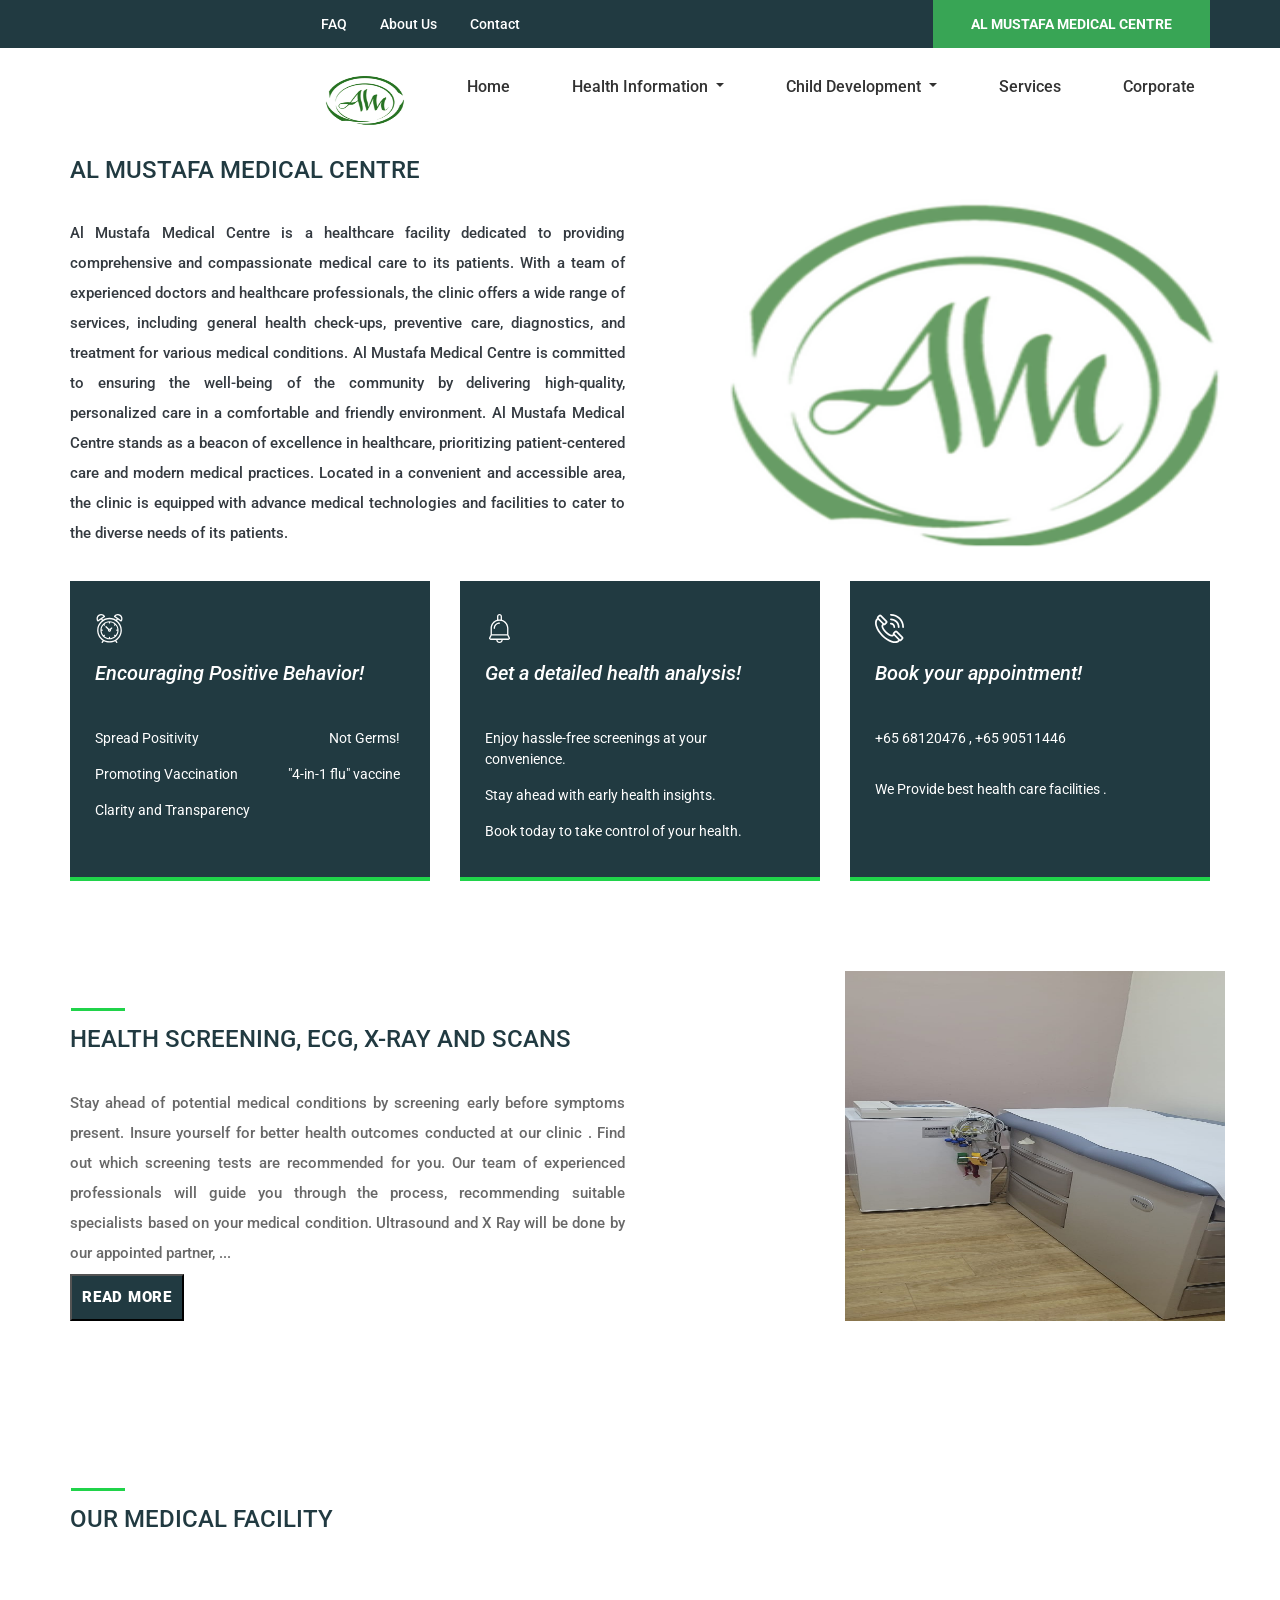
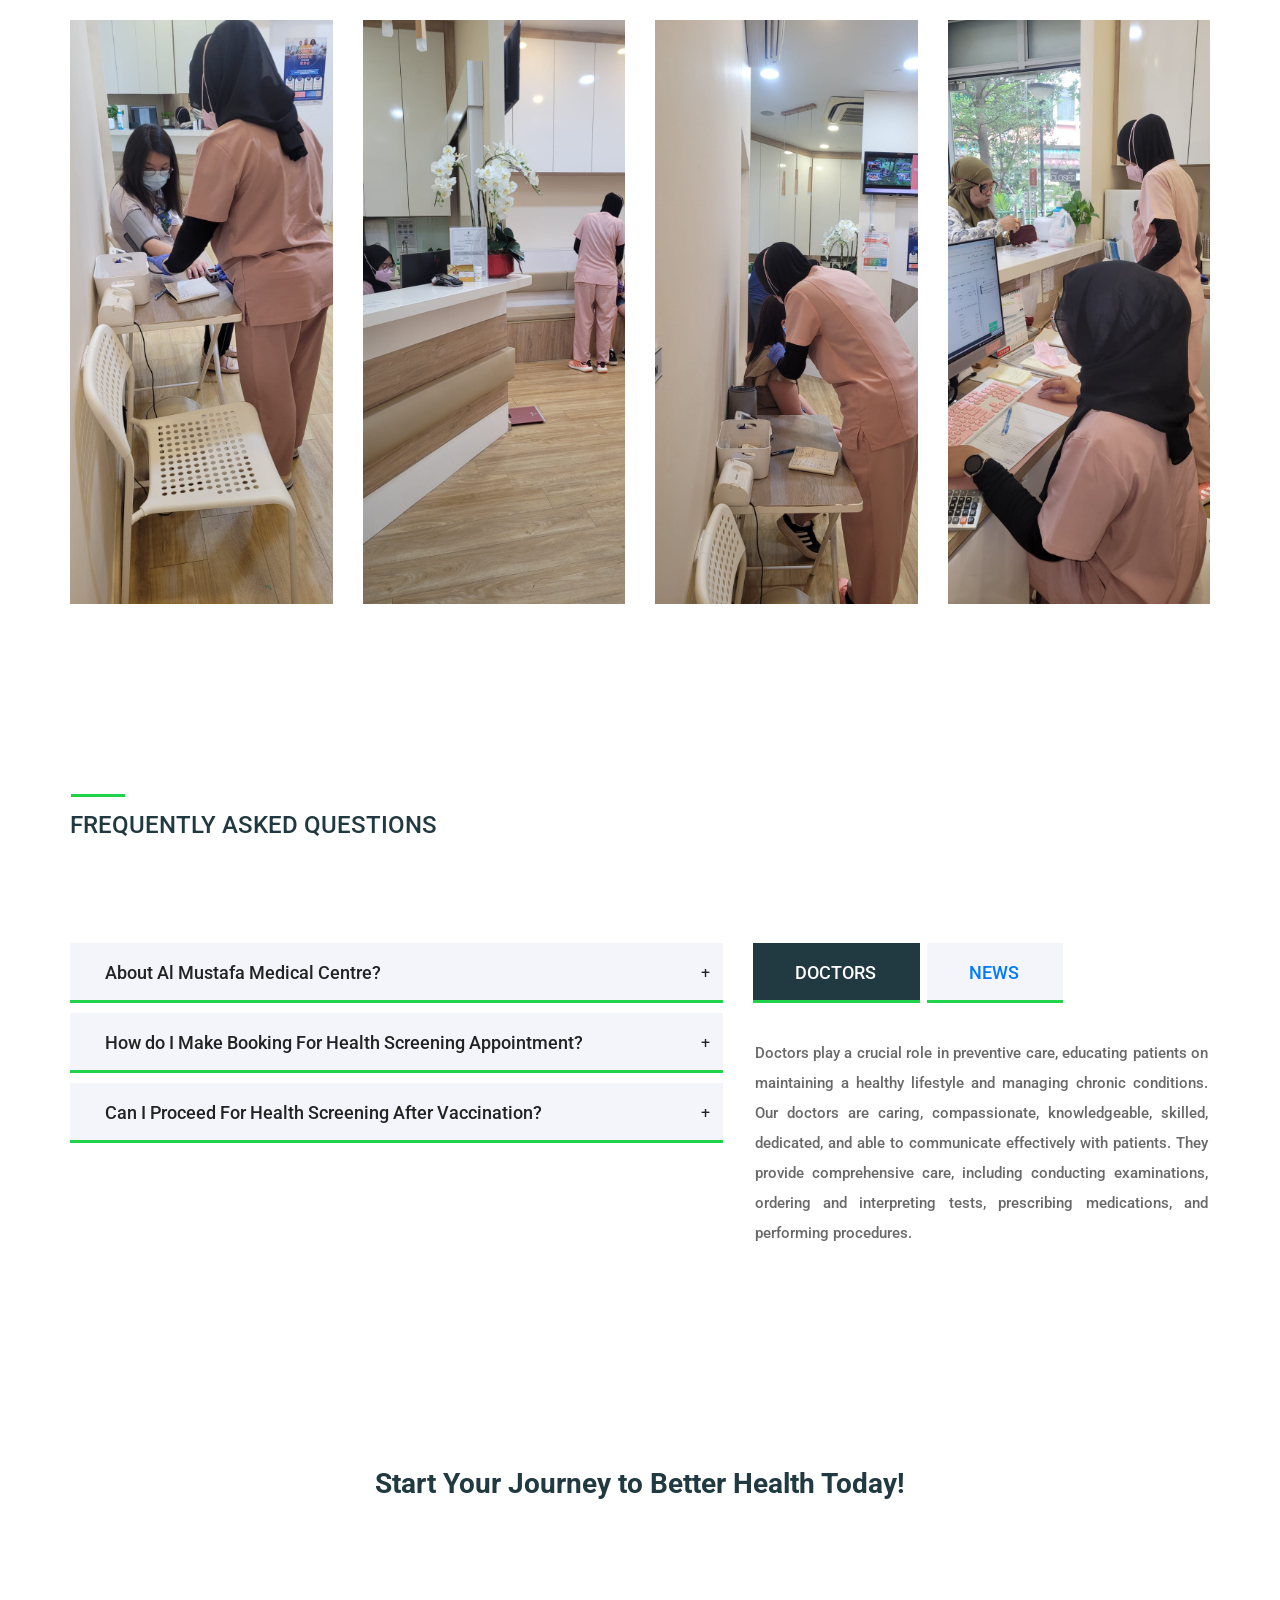
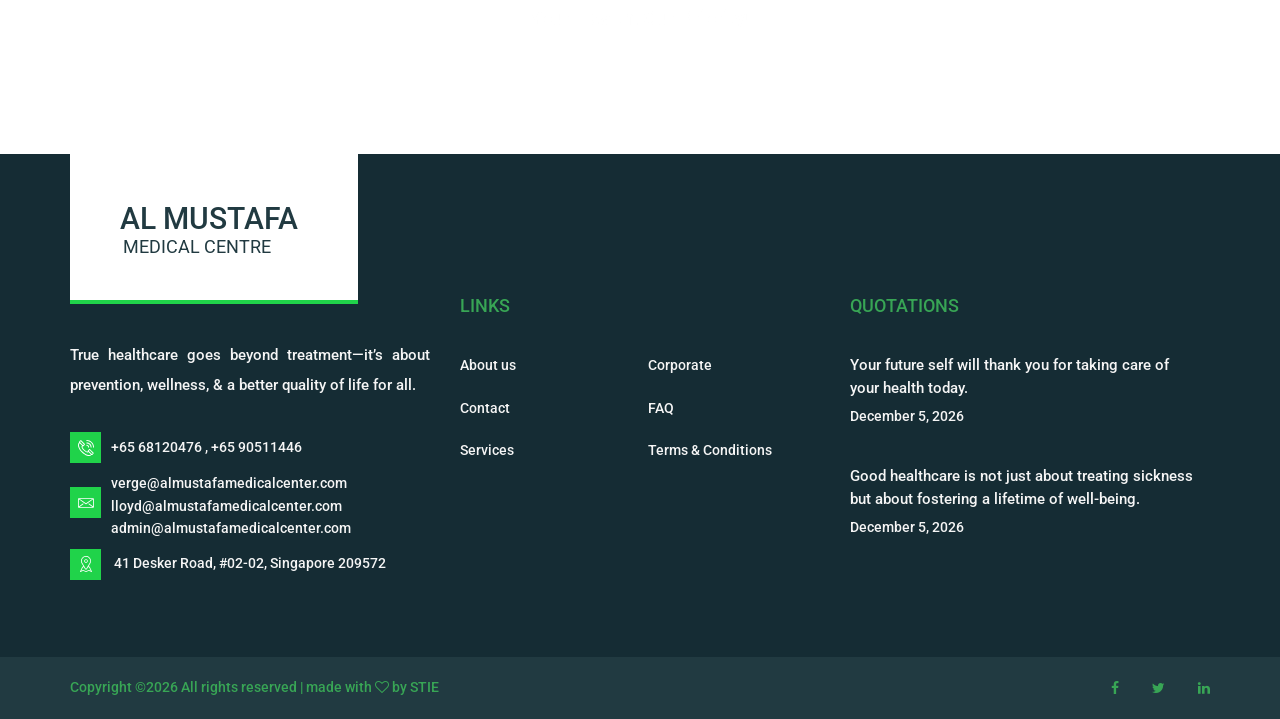
==== commit 5f2305c4: "riyaz" ====
--- a/index.html
+++ b/index.html
@@ -443,55 +443,7 @@
 
 
 			</div>
-			<div class="row departments_row row-md-eq-height">
-				
-				<!-- Department -->
-				<div class="col-lg-3 col-md-6 dept_col">
-					<div class="dept">
-						<div class="dept_image"><img src="images/Treatment Room.jpeg" alt=""></div>
-						<!-- <div class="dept_content text-center">
-							<div class="dept_title">Aman Health Screeners</div>
-							<div class="dept_subtitle">@ Center 1</div>
-						</div> -->
-					</div>
-				</div>
-
-				<!-- Department -->
-				<div class="col-lg-3 col-md-6 dept_col">
-					<div class="dept">
-						<div class="dept_image"><img src="images/Doctor's consult room (1).jpeg" alt=""></div>
-						
-					</div>
-				</div>
-
-				<!-- Department -->
-				<div class="col-lg-3 col-md-6 dept_col">
-					<div class="dept">
-						<div class="dept_image"><img src="images/Electrocardiogram (ECG)  facilities.jpeg" alt=""></div>
-						
-					</div>
-				</div>
-
-				<!-- Department -->
-				<!-- <div class="col-lg-3 col-md-6 dept_col">
-					<div class="dept">
-						<div class="dept_text">
-							<p> </p>
-						</div>
-						<div class="button dept_button"><a href="#">read more</a></div>
-					</div>
-				</div> -->
-
-                <div class="col-lg-3 col-md-6 dept_col">
-					<div class="dept">
-						<div class="dept_image"><img src="images/Treatment and Patient Counseling Room.jpeg" alt=""></div>
-						
-					</div>
-				</div>
-
-
-
-			</div>
+			
 
 
 
